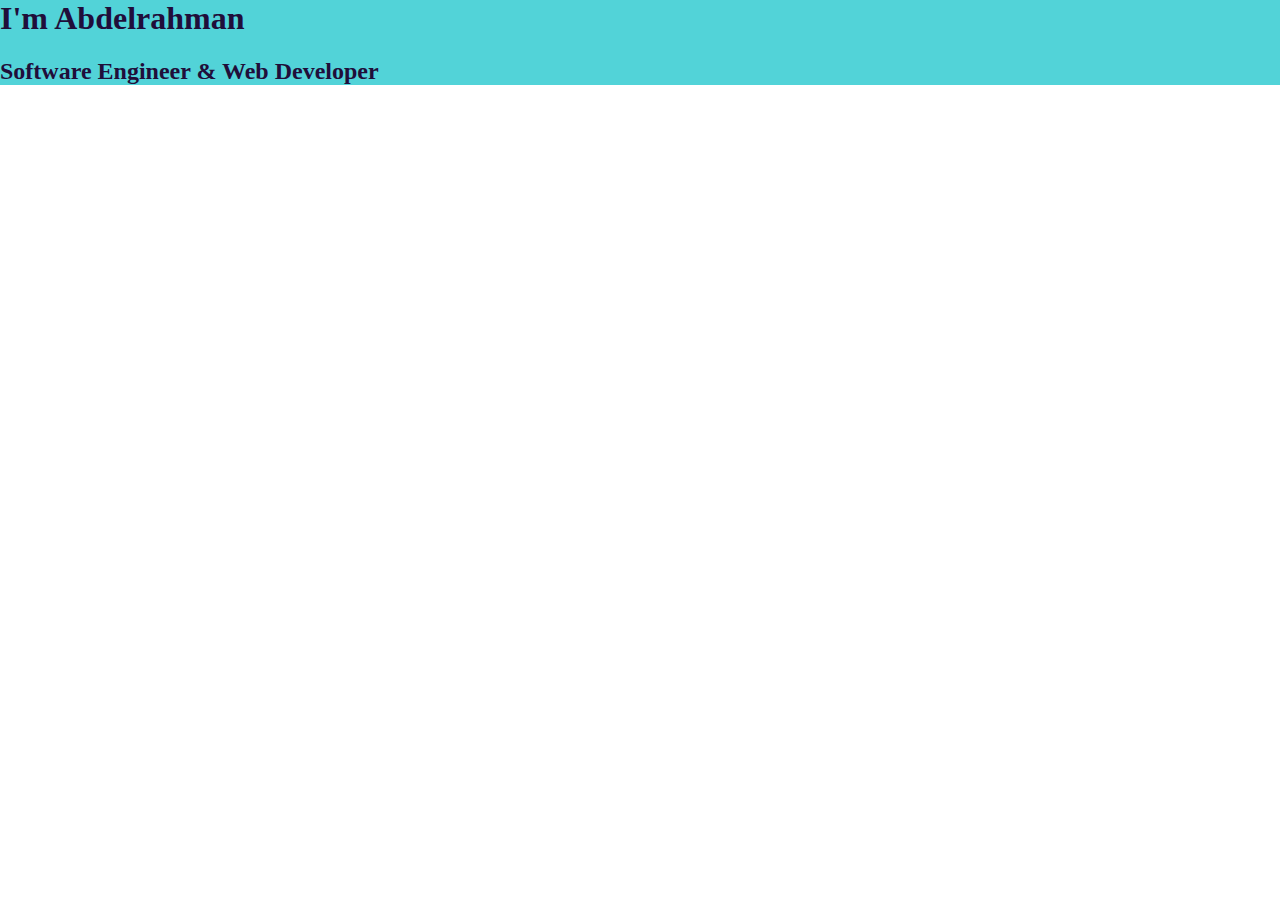
==== CSS - Personal Site/index.html @ 97cacb32 "Updating Files" ====
<!DOCTYPE html>
<html lang="en">
	<head>
		<meta charset="UTF-8" />
		<meta name="viewport" content="width=device-width, initial-scale=1.0" />
		<title>Abdelrahman</title>
		<link rel="stylesheet" href="Styles/main.css" />
		<link rel="icon" href="Images/programming.ico" />
	</head>
	<body>
		<div class="">
			<h1>I'm Abdelrahman</h1>
			<h2>Software Engineer & Web Developer</h2>
		</div>
	</body>
</html>
---- CSS - Personal Site/Styles/main.css ----
body {
	margin: 0;
}

h1 {
	margin-top: 0;
}
div {
	background-color: #52d3d8;
}

h1,
h2,
h3,
h4,
h5,
h6 {
	color: #200e3a;
}
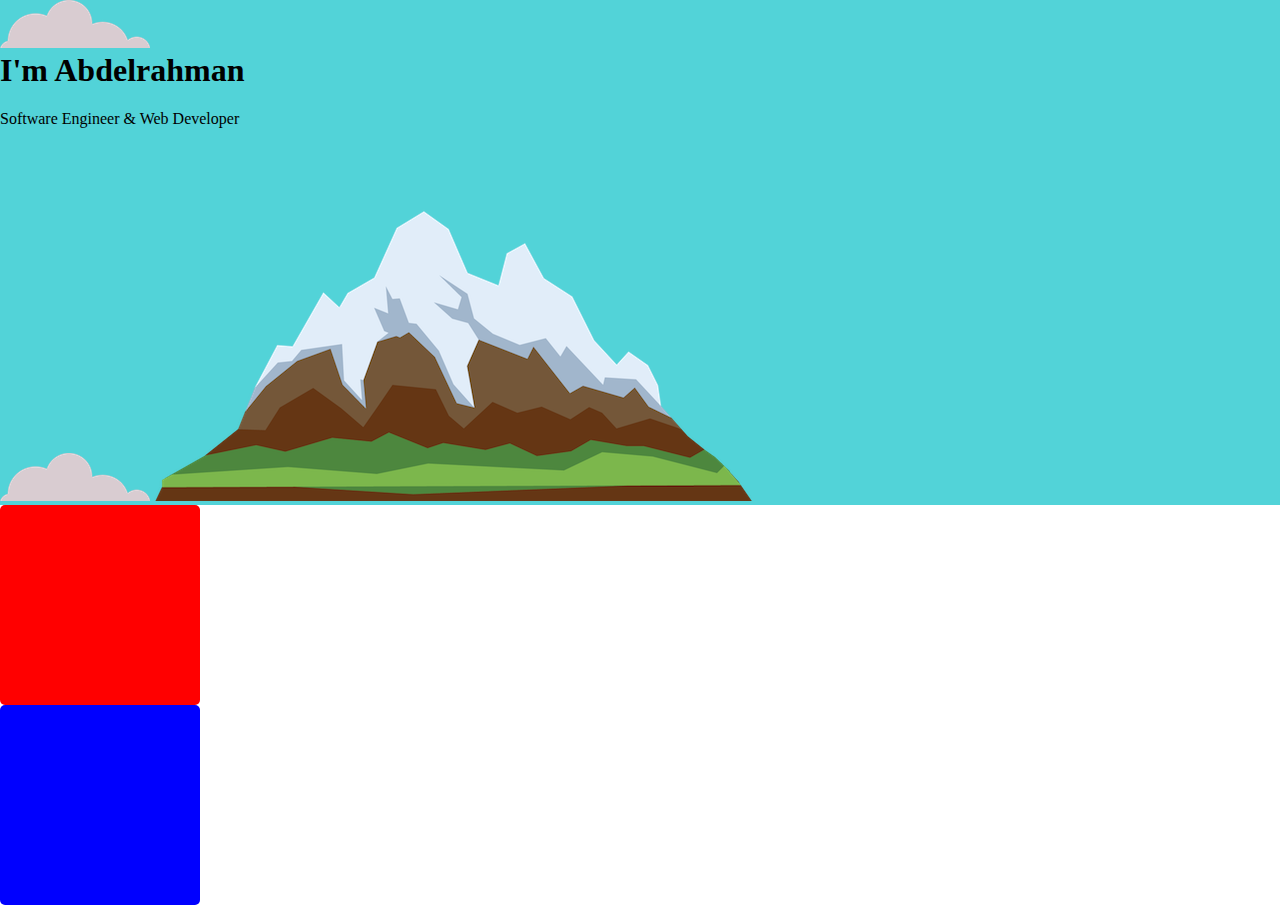
==== commit b5b456e2: "Updating Files" ====
--- a/CSS - Personal Site/index.html
+++ b/CSS - Personal Site/index.html
@@ -8,9 +8,14 @@
 		<link rel="icon" href="Images/programming.ico" />
 	</head>
 	<body>
-		<div class="">
+		<div class="top-container">
+			<img src="Images/cloud.png" alt="Cloud Image" />
 			<h1>I'm Abdelrahman</h1>
-			<h2>Software Engineer & Web Developer</h2>
+			<p>Software Engineer & Web Developer</p>
+			<img src="Images/cloud.png" alt="Cloud Image" />
+			<img src="Images/mountain.png" alt="Mountain Image" />
 		</div>
+		<div class="middle-container"></div>
+		<div class="bottom-container"></div>
 	</body>
 </html>
--- a/CSS - Personal Site/Styles/main.css
+++ b/CSS - Personal Site/Styles/main.css
@@ -5,15 +5,19 @@
 h1 {
 	margin-top: 0;
 }
-div {
+.middle-container,
+.bottom-container {
+	width: 200px;
+	height: 200px;
+	border-radius: 5px;
+}
+
+.top-container {
 	background-color: #52d3d8;
 }
-
-h1,
-h2,
-h3,
-h4,
-h5,
-h6 {
-	color: #200e3a;
+.middle-container {
+	background-color: red;
 }
+.bottom-container {
+	background-color: blue;
+}
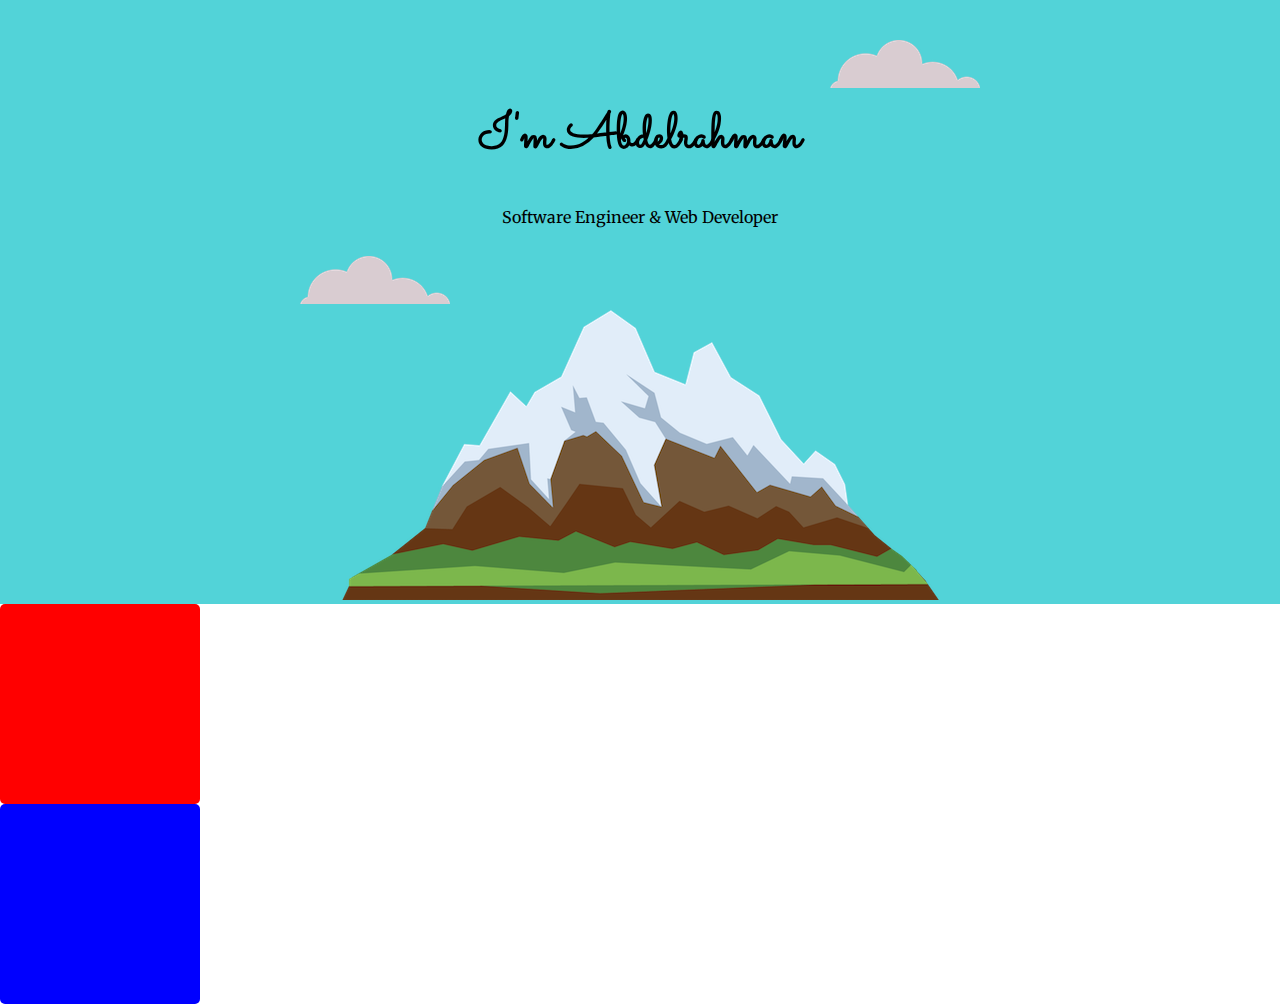
==== commit f0e52228: "Updating Files" ====
--- a/CSS - Personal Site/index.html
+++ b/CSS - Personal Site/index.html
@@ -6,13 +6,23 @@
 		<title>Abdelrahman</title>
 		<link rel="stylesheet" href="Styles/main.css" />
 		<link rel="icon" href="Images/programming.ico" />
+		<link rel="preconnect" href="https://fonts.googleapis.com" />
+		<link rel="preconnect" href="https://fonts.gstatic.com" crossorigin />
+		<link
+			href="https://fonts.googleapis.com/css2?family=Merriweather&family=Montserrat&family=Sacramento&display=swap"
+			rel="stylesheet"
+		/>
 	</head>
 	<body>
 		<div class="top-container">
-			<img src="Images/cloud.png" alt="Cloud Image" />
+			<img class="top-cloud" src="Images/cloud.png" alt="Cloud Image" />
 			<h1>I'm Abdelrahman</h1>
 			<p>Software Engineer & Web Developer</p>
-			<img src="Images/cloud.png" alt="Cloud Image" />
+			<img
+				class="bottom-cloud"
+				src="Images/cloud.png"
+				alt="Cloud Image"
+			/>
 			<img src="Images/mountain.png" alt="Mountain Image" />
 		</div>
 		<div class="middle-container"></div>
--- a/CSS - Personal Site/Styles/main.css
+++ b/CSS - Personal Site/Styles/main.css
@@ -1,9 +1,19 @@
 body {
 	margin: 0;
+	text-align: center;
+	/* font-family: Arial, Helvetica, sans-serif; */
+	font-family: "Merriweather", serif;
 }
 
 h1 {
+	font-size: 50px;
 	margin-top: 0;
+	font-family: "Sacramento", cursive;
+}
+
+h2,
+h3 {
+	font-family: "Montserrat", sans-serif;
 }
 .middle-container,
 .bottom-container {
@@ -13,6 +23,8 @@
 }
 
 .top-container {
+	padding-top: 100px;
+	position: relative;
 	background-color: #52d3d8;
 }
 .middle-container {
@@ -21,3 +33,15 @@
 .bottom-container {
 	background-color: blue;
 }
+
+.top-cloud {
+	position: absolute;
+	right: 300px;
+	top: 40px;
+}
+
+.bottom-cloud {
+	position: absolute;
+	left: 300px;
+	bottom: 300px;
+}
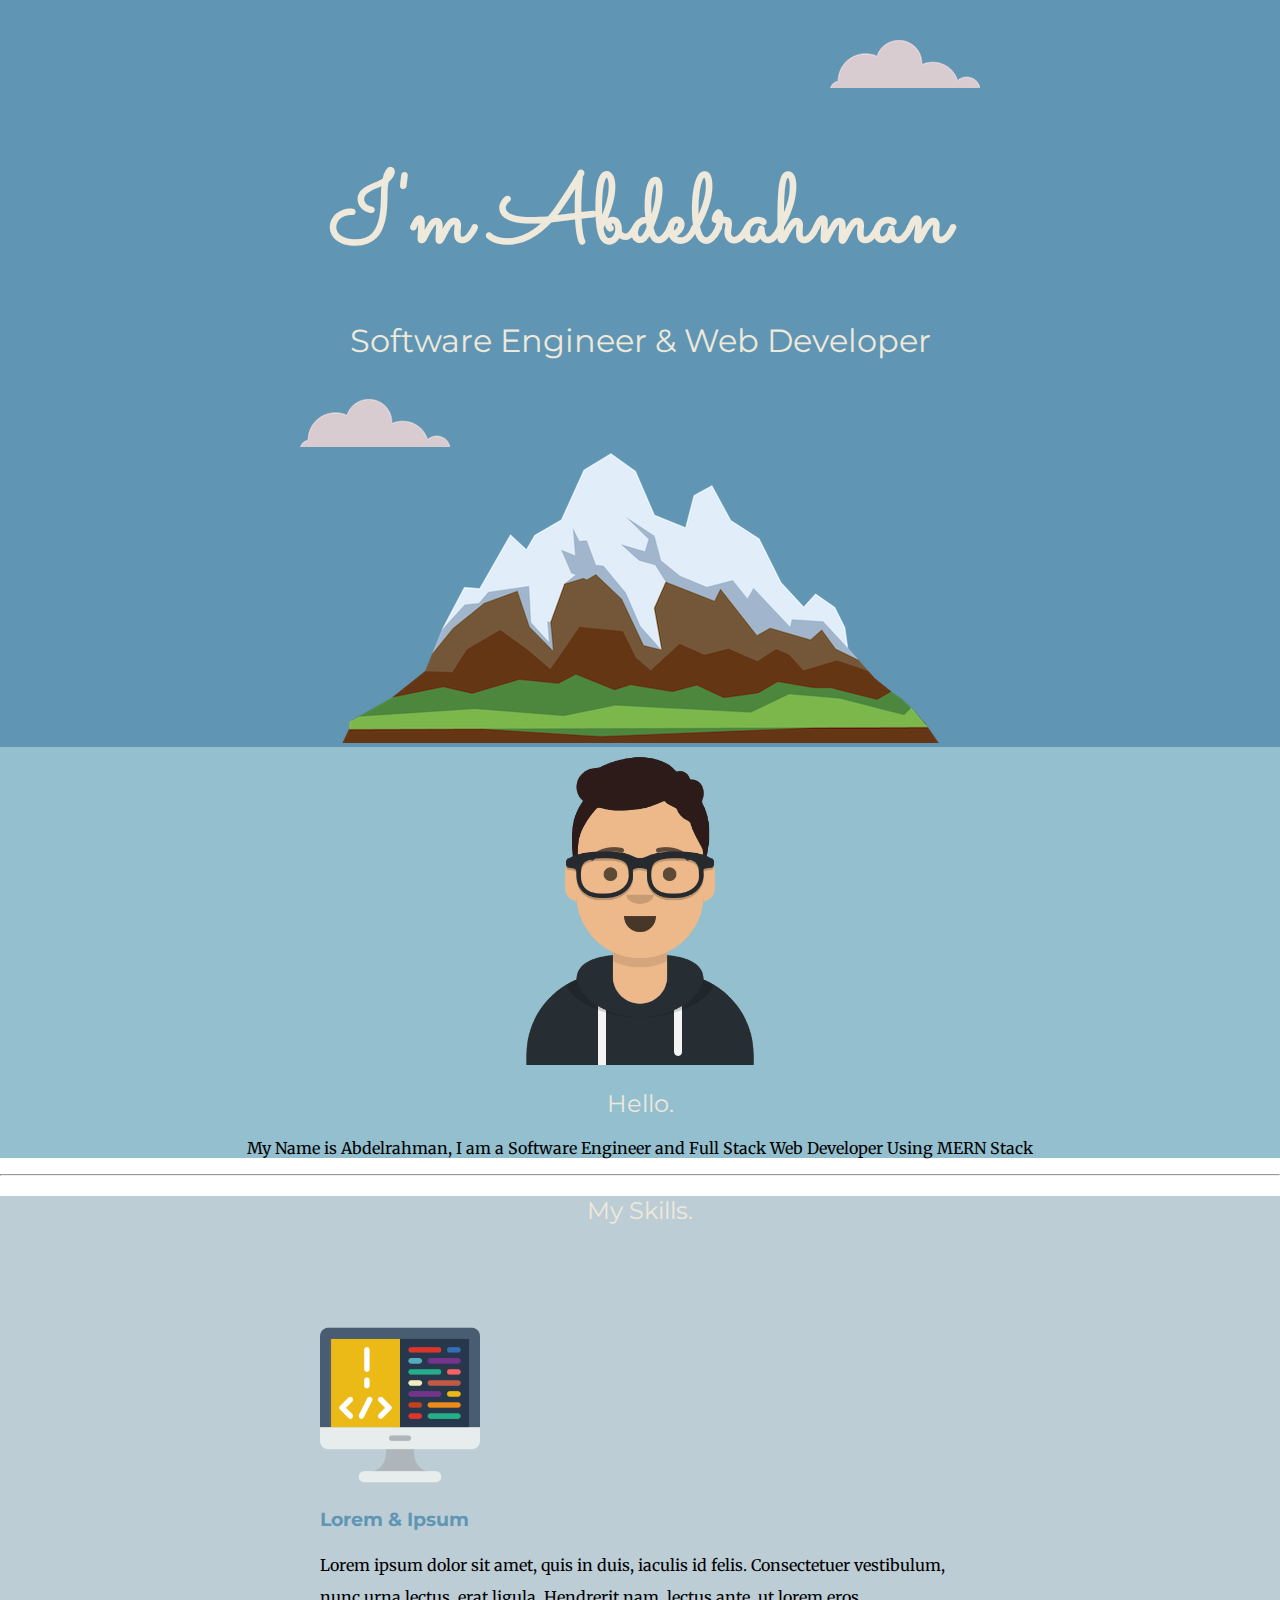
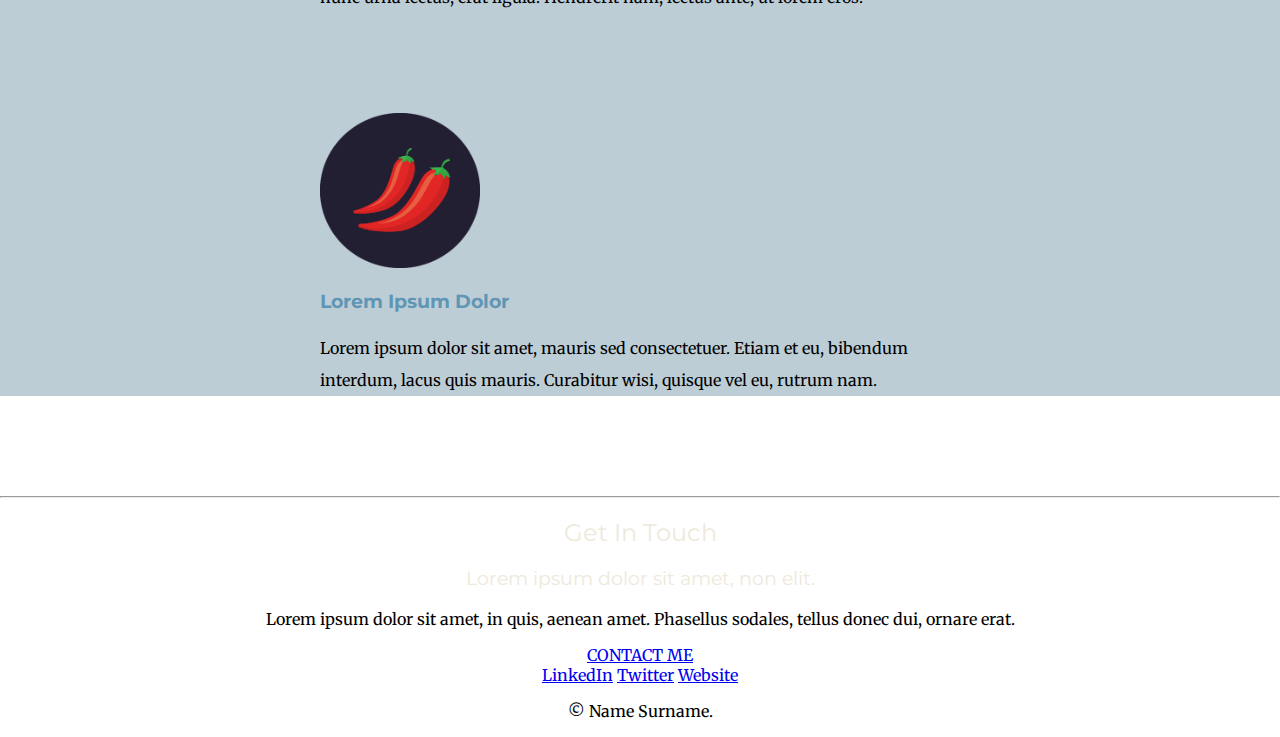
==== commit 2959e604: "Updating Files" ====
--- a/CSS - Personal Site/index.html
+++ b/CSS - Personal Site/index.html
@@ -17,7 +17,7 @@
 		<div class="top-container">
 			<img class="top-cloud" src="Images/cloud.png" alt="Cloud Image" />
 			<h1>I'm Abdelrahman</h1>
-			<p>Software Engineer & Web Developer</p>
+			<h2>Software Engineer & Web Developer</h2>
 			<img
 				class="bottom-cloud"
 				src="Images/cloud.png"
@@ -25,7 +25,55 @@
 			/>
 			<img src="Images/mountain.png" alt="Mountain Image" />
 		</div>
-		<div class="middle-container"></div>
-		<div class="bottom-container"></div>
+
+		<div class="middle-container">
+			<div class="profile">
+				<img src="Images/avataaars.png" alt="My-Image" width="300px" />
+				<h2>Hello.</h2>
+				<p>
+					My Name is Abdelrahman, I am a Software Engineer and Full
+					Stack Web Developer Using MERN Stack
+				</p>
+			</div>
+			<hr />
+			<div class="skills">
+				<h2>My Skills.</h2>
+				<div class="skill-row">
+					<img class="code-img" src="Images/coding.ico" alt="" />
+					<h3>Lorem & Ipsum</h3>
+					<p>
+						Lorem ipsum dolor sit amet, quis in duis, iaculis id
+						felis. Consectetuer vestibulum, nunc urna lectus, erat
+						ligula. Hendrerit nam, lectus ante, ut lorem eros.
+					</p>
+				</div>
+				<div class="skill-row">
+					<img class="code-img" src="Images/chillies.png" alt="" />
+					<h3>Lorem Ipsum Dolor</h3>
+					<p>
+						Lorem ipsum dolor sit amet, mauris sed consectetuer.
+						Etiam et eu, bibendum interdum, lacus quis mauris.
+						Curabitur wisi, quisque vel eu, rutrum nam.
+					</p>
+				</div>
+			</div>
+			<hr />
+			<div class="contact-me">
+				<h2>Get In Touch</h2>
+				<h3>Lorem ipsum dolor sit amet, non elit.</h3>
+				<p>
+					Lorem ipsum dolor sit amet, in quis, aenean amet. Phasellus
+					sodales, tellus donec dui, ornare erat.
+				</p>
+				<a class="btn" href="mailto:name@email.com">CONTACT ME</a>
+			</div>
+		</div>
+
+		<div class="bottom-container">
+			<a class="footer-link" href="https://www.linkedin.com/">LinkedIn</a>
+			<a class="footer-link" href="https://twitter.com/">Twitter</a>
+			<a class="footer-link" href="https://www.appbrewery.co/">Website</a>
+			<p>© Name Surname.</p>
+		</div>
 	</body>
 </html>
--- a/CSS - Personal Site/Styles/main.css
+++ b/CSS - Personal Site/Styles/main.css
@@ -1,37 +1,34 @@
 body {
 	margin: 0;
 	text-align: center;
-	/* font-family: Arial, Helvetica, sans-serif; */
 	font-family: "Merriweather", serif;
 }
-
 h1 {
-	font-size: 50px;
-	margin-top: 0;
+	color: #eee9da;
+	line-height: 1.5;
 	font-family: "Sacramento", cursive;
 }
-
 h2,
 h3 {
+	color: #eee9da;
+	font-weight: normal;
 	font-family: "Montserrat", sans-serif;
-}
-.middle-container,
-.bottom-container {
-	width: 200px;
-	height: 200px;
-	border-radius: 5px;
 }
 
 .top-container {
 	padding-top: 100px;
 	position: relative;
-	background-color: #52d3d8;
+	background-color: #6096b4;
 }
-.middle-container {
-	background-color: red;
+
+.top-container h1 {
+	font-size: 6rem;
+	margin: 50px auto 0px;
+	font-family: "Sacramento", cursive;
 }
-.bottom-container {
-	background-color: blue;
+
+.top-container h2 {
+	font-size: 2rem;
 }
 
 .top-cloud {
@@ -45,3 +42,32 @@
 	left: 300px;
 	bottom: 300px;
 }
+/* --------------------------------------------------- */
+.profile {
+	background-color: #93bfcf;
+}
+
+/* --------------------------------------------------- */
+
+.skills {
+	background-color: #bdcdd6;
+}
+
+.skill-row {
+	width: 50%;
+	margin: 100px auto;
+	text-align: left;
+}
+
+.skill-row h3 {
+	color: #6096b4;
+	font-weight: bold;
+}
+
+.skill-row p {
+	line-height: 2;
+}
+
+.code-img {
+	width: 25%;
+}
